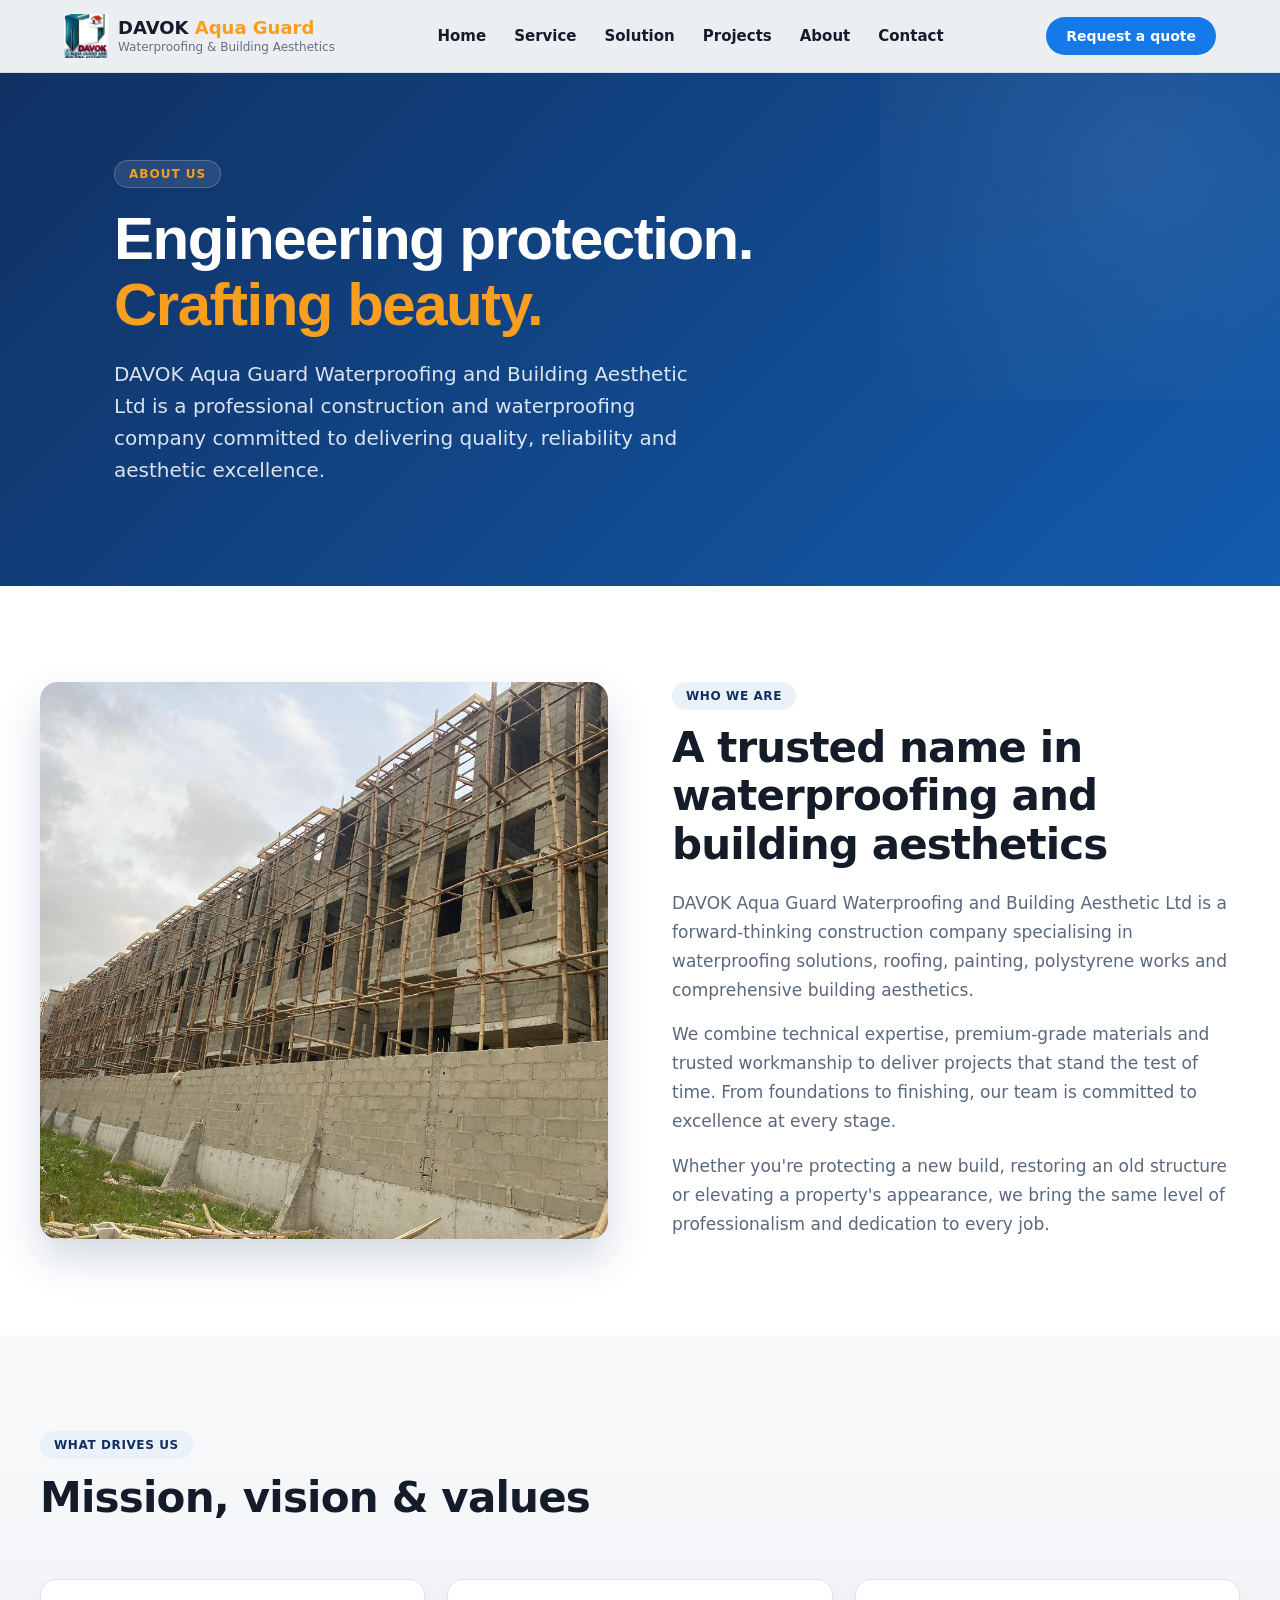
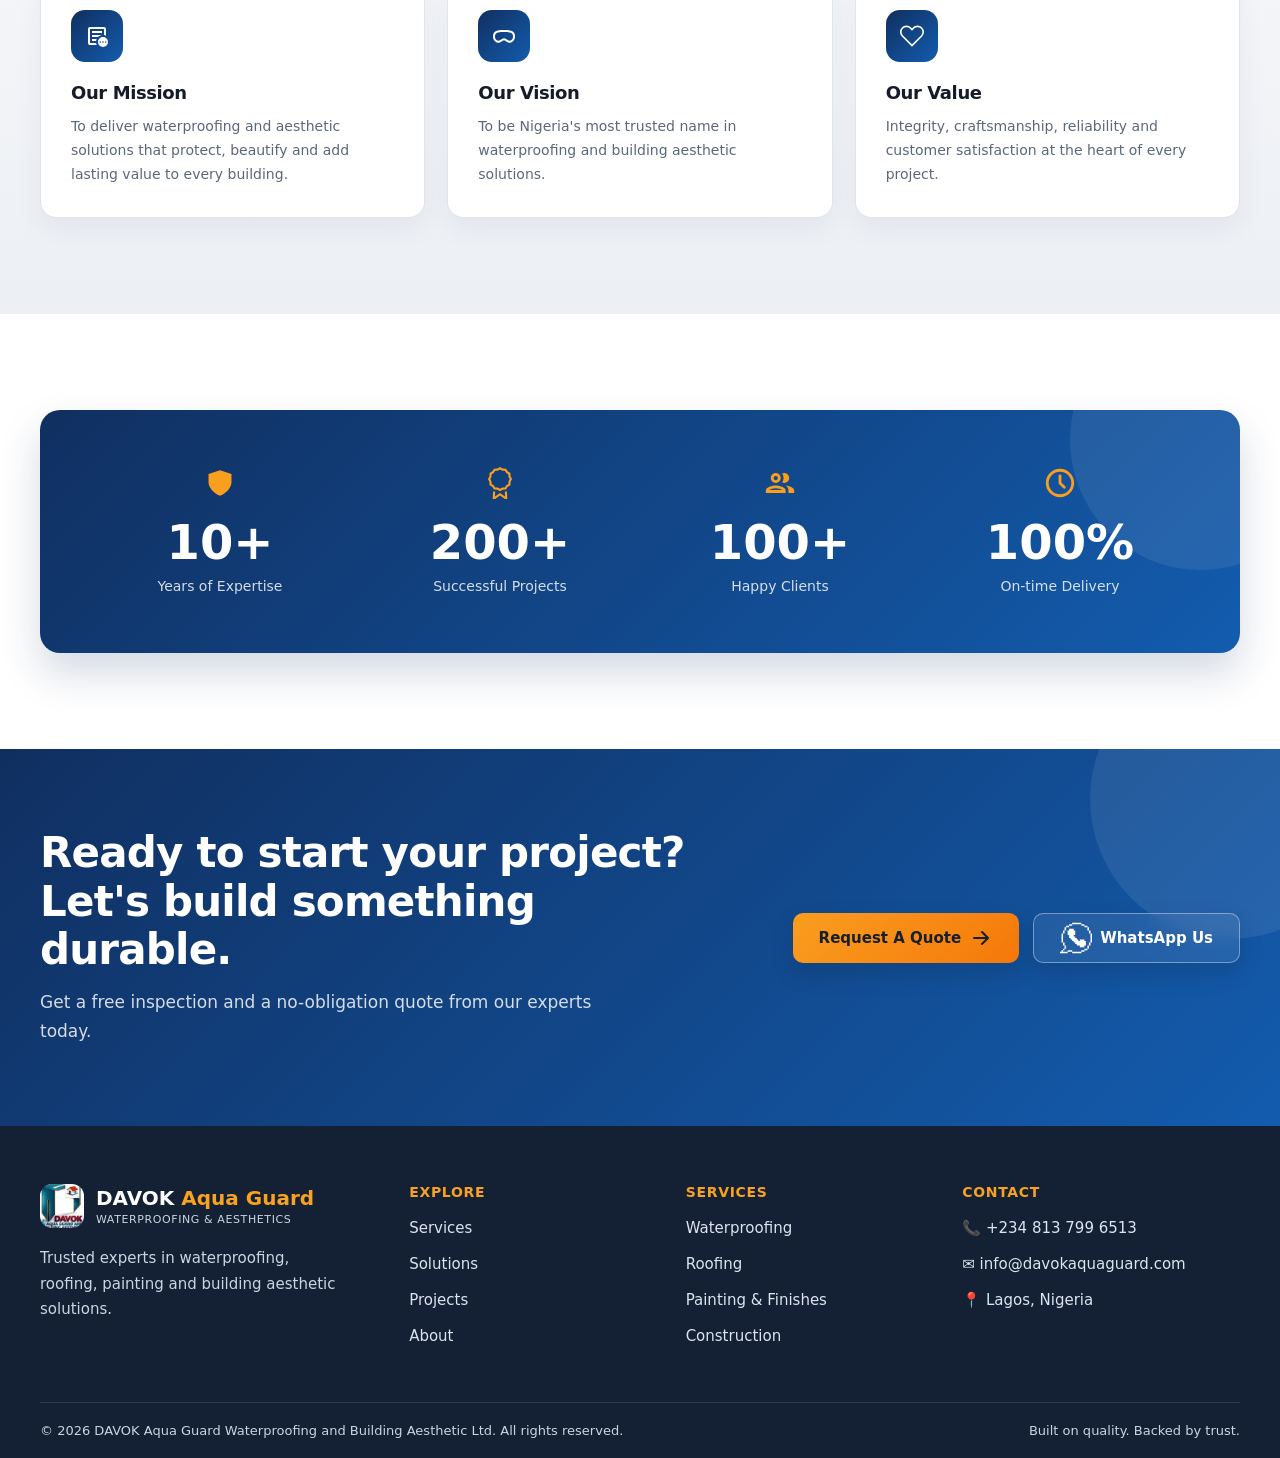
==== about.html @ 0ac73924 "Add files via upload" ====
<!DOCTYPE html>
<html lang="en">
<head>
    <meta charset="UTF-8">
    <meta name="viewport" content="width=device-width, initial-scale=1.0">
    <title>Document</title>
    <link rel="stylesheet" href="home.css">
    <link rel="stylesheet" href="service.css">
    <link rel="stylesheet" href="about.css">
</head>
<body>
     <header class="site_header">
  <div class="header_container">
    <a href="home.html" class="logo_txt">
      <div class="logo">
       <img src="img/WhatsApp Image 2026-04-27 at 08.42.19 (2).jpeg" alt="DAVOK Aqua Guard Logo">
      </div>

      <div class="txt">
        <h4>DAVOK <span>Aqua Guard</span></h4>
        <h5>Waterproofing & Building Aesthetics</h5>
      </div>
    </a>

    <nav class="nav_bar" id="navMenu">
      <a href="index.html">Home</a>
      <a href="service.html">Service</a>
      <a href="solution.html">Solution</a>
      <a href="project.html">Projects</a>
      <a href="about.html">About</a>
      <a href="#">Contact</a>

      <a href="#" class="quote_btn mobile_quote">Request a quote</a>
    </nav>

    <a href="#" class="quote_btn desktop_quote">Request a quote</a>

    <button class="hamburger" id="hamburgerBtn">
      <span></span>
      <span></span>
      <span></span>
    </button>
  </div>
</header>
<!-- Service Secion Heading Text -->
 <section class="service_heading_section">
  <div class="service_heading_container">
    
    <div class="service_txt_heading">
      About us
    </div>

    <h1>
      Engineering protection.
      <span>Crafting beauty.</span>
    </h1>

    <p>
      DAVOK Aqua Guard Waterproofing and Building Aesthetic Ltd is a professional construction and waterproofing company committed to delivering quality, reliability and aesthetic excellence.
    </p>

  </div>
</section>
<!-- Who are we section -->
 <section class="who_are_we_container">
<div class="who_are_container">
  <div class="who_are_we_grid_container">
    <div class="img_container">
      <img src="img/WhatsApp Image 2026-04-27 at 08.39.26.jpeg" alt="">
    </div>
    <div class="who_are_we_txt_div">
      <div class="who_we_inline_txt">
        Who we are
      </div>
      <h2>A trusted name in waterproofing and building aesthetics</h2>
      <div class="txt_who_are_we">
<p>DAVOK Aqua Guard Waterproofing and Building Aesthetic Ltd is a forward-thinking construction company specialising in waterproofing solutions, roofing, painting, polystyrene works and comprehensive building aesthetics.</p>
<p class="special">
  We combine technical expertise, premium-grade materials and trusted workmanship to deliver projects that stand the test of time. From foundations to finishing, our team is committed to excellence at every stage.
</p>
<p class="special">
  Whether you're protecting a new build, restoring an old structure or elevating a property's appearance, we bring the same level of professionalism and dedication to every job.
</p>
      </div>
    </div>
  </div>
</div>
 </section>
 <!-- What drives us section -->
  <section class="what_drive_us">
    <div class="what_drive_us_container">
      <div class="txt_inline_txt">
      <div class="who_we_inline_txt">
        What Drives Us
      </div>
      <h2>Mission, vision & values</h2>
      </div>
      <div class="grid_what_drives_us">
        <div class="what_drives_us_box">
          <div class="icon_box">
            <svg xmlns="http://www.w3.org/2000/svg" width="24" height="24" viewBox="0 0 24 24"><path fill="#fff" d="M15.775 18.525Q16 18.3 16 18t-.225-.525t-.525-.225t-.525.225T14.5 18t.225.525t.525.225t.525-.225m2.75 0q.225-.225.225-.525t-.225-.525T18 17.25t-.525.225t-.225.525t.225.525t.525.225t.525-.225m2.75 0Q21.5 18.3 21.5 18t-.225-.525t-.525-.225t-.525.225T20 18t.225.525t.525.225t.525-.225M5 21q-.825 0-1.413-.587T3 19V5q0-.825.588-1.412T5 3h14q.825 0 1.413.588T21 5v6.7q-.475-.225-.975-.387T19 11.075V5H5v14h6.05q.075.55.238 1.05t.387.95zm0-3v1V5v6.075V11zm2-1h4.075q.075-.525.237-1.025t.363-.975H7zm0-4h6.1q.8-.75 1.787-1.25T17 11.075V11H7zm0-4h10V7H7zm11 14q-2.075 0-3.538-1.462T13 18t1.463-3.537T18 13t3.538 1.463T23 18t-1.463 3.538T18 23"/></svg>
          </div>
          <h3>Our Mission</h3>
          <p>To deliver waterproofing and aesthetic solutions that protect, beautify and add lasting value to every building.</p>
        </div>
        <!-- 2 -->
                 <div class="what_drives_us_box">
          <div class="icon_box">
            <svg xmlns="http://www.w3.org/2000/svg" width="24" height="24" viewBox="0 0 24 24"><path fill="none" stroke="#fff" stroke-linecap="round" stroke-linejoin="round" stroke-width="2" d="M12 7q1.715 0 3.275.104q1.526.101 2.798.42q1.22.304 2.119.909a3.9 3.9 0 0 1 1.328 1.531c.326.657.48 1.48.48 2.466q.002 1.51-.574 2.707q-.562 1.17-1.537 1.848a3.7 3.7 0 0 1-2.16.66q-.764.002-1.382-.21a6 6 0 0 1-1.17-.548a19 19 0 0 1-1.045-.695a9 9 0 0 0-1.001-.63a2.4 2.4 0 0 0-1.13-.301c-.373 0-.75.097-1.132.3q-.475.255-1 .63q-.482.345-1.047.695a5.8 5.8 0 0 1-1.168.548q-.62.212-1.378.21a3.7 3.7 0 0 1-2.165-.659q-.976-.68-1.537-1.848q-.576-1.196-.574-2.709c-.004-.98.15-1.802.477-2.46a3.9 3.9 0 0 1 1.33-1.531q.9-.604 2.12-.907a16 16 0 0 1 2.8-.423Q10.287 7 12 7"/></svg>
          </div>
          <h3>Our Vision</h3>
          <p>To be Nigeria's most trusted name in waterproofing and building aesthetic solutions.</p>
        </div>
        <!-- 3 -->
                 <div class="what_drives_us_box">
          <div class="icon_box">
           <svg xmlns="http://www.w3.org/2000/svg" width="15" height="15" viewBox="0 0 15 15"><path fill="#fff" d="m7.5 13.5l-.354.354a.5.5 0 0 0 .708 0zM1.536 7.536l-.354.353zm5-5l-.354.353zM7.5 3.5l-.354.354a.5.5 0 0 0 .708 0zm.964-.964l-.353-.354zm-.61 10.61L1.889 7.182l-.707.707l5.964 5.965zm5.257-5.964l-5.965 5.964l.708.708l5.964-5.965zM6.182 2.889l.964.965l.708-.708l-.965-.964zm1.672.965l.964-.965l-.707-.707l-.965.964zM10.964 1c-1.07 0-2.096.425-2.853 1.182l.707.707A3.04 3.04 0 0 1 10.964 2zM14 5.036c0 .805-.32 1.577-.89 2.146l.708.707A4.04 4.04 0 0 0 15 5.036zm1 0A4.036 4.036 0 0 0 10.964 1v1A3.036 3.036 0 0 1 14 5.036zM4.036 2c.805 0 1.577.32 2.146.89l.707-.708A4.04 4.04 0 0 0 4.036 1zM1 5.036A3.036 3.036 0 0 1 4.036 2V1A4.036 4.036 0 0 0 0 5.036zm.89 2.146A3.04 3.04 0 0 1 1 5.036H0c0 1.07.425 2.096 1.182 2.853z"/></svg>
          </div>
          <h3>Our Value</h3>
          <p>Integrity, craftsmanship, reliability and customer satisfaction at the heart of every project.</p>
        </div>
        <!--  -->
      </div>
    </div>
  </section>
  <!-- Years in the industry Section -->
   <section class="y_n_t_industry_section">
    <div class="y_n_t_industry_container">
      <div class="rounded_container">
        <div class="grid_rounded_container">
          <div class="text_centre">
            <svg xmlns="http://www.w3.org/2000/svg" width="34" height="34" viewBox="0 0 24 24"><path fill="#fa9e1e" d="M3.9 5.6L12 3v18c-5.786-2.4-8.1-7-8.1-9.6zm16.2 0L12 3v18c5.786-2.4 8.1-7 8.1-9.6z"/></svg>
            <div class="_txt">
              10+
            </div>
            <div class="discription">
              Years of Expertise
            </div>
          </div>
          <!-- 2 -->
                     <div class="text_centre">
            <svg xmlns="http://www.w3.org/2000/svg" width="34" height="34" viewBox="0 0 512 512"><path fill="#fa9e1e" d="m328.375 384l3.698 74.999l-75.862-52.719l-76.287 52.769L183.625 384h-32.039l-5.522 112h36.692l73.413-50.78L329.242 496h36.694l-5.522-112zm87.034-229.086l-2.194-48.054L372.7 80.933l-25.932-40.519l-48.055-2.2L256 16.093l-42.713 22.126l-48.055 2.2L139.3 80.933L98.785 106.86l-2.194 48.054l-22.127 42.714l22.127 42.715l2.2 48.053l40.509 25.927l25.928 40.52l48.055 2.195L256 379.164l42.713-22.126l48.055-2.195l25.928-40.52l40.518-25.923l2.195-48.053l22.127-42.715Zm-31.646 76.949L382 270.377l-32.475 20.78l-20.78 32.475l-38.515 1.76L256 343.125l-34.234-17.733l-38.515-1.76l-20.78-32.475L130 270.377l-1.759-38.514l-17.741-34.235l17.737-34.228L130 124.88l32.471-20.78l20.78-32.474l38.515-1.76L256 52.132l34.234 17.733l38.515 1.76l20.78 32.474L382 124.88l1.759 38.515l17.741 34.233Z"/></svg>
            <div class="_txt">
              200+
            </div>
            <div class="discription">
              Successful Projects
            </div>
          </div>
          <!-- 3 -->
                     <div class="text_centre">
            <svg xmlns="http://www.w3.org/2000/svg" width="34px" height="34px" viewBox="0 0 24 24"><path fill="#fa9e1e" d="M9 13.75c-2.34 0-7 1.17-7 3.5V19h14v-1.75c0-2.33-4.66-3.5-7-3.5M4.34 17c.84-.58 2.87-1.25 4.66-1.25s3.82.67 4.66 1.25zM9 12c1.93 0 3.5-1.57 3.5-3.5S10.93 5 9 5S5.5 6.57 5.5 8.5S7.07 12 9 12m0-5c.83 0 1.5.67 1.5 1.5S9.83 10 9 10s-1.5-.67-1.5-1.5S8.17 7 9 7m7.04 6.81c1.16.84 1.96 1.96 1.96 3.44V19h4v-1.75c0-2.02-3.5-3.17-5.96-3.44M15 12c1.93 0 3.5-1.57 3.5-3.5S16.93 5 15 5c-.54 0-1.04.13-1.5.35c.63.89 1 1.98 1 3.15s-.37 2.26-1 3.15c.46.22.96.35 1.5.35"/></svg>
            <div class="_txt">
              100+
            </div>
            <div class="discription">
              Happy Clients
            </div>
          </div>
          <!-- 4 -->
                     <div class="text_centre">
            <svg xmlns="http://www.w3.org/2000/svg" width="34px" height="34px" viewBox="0 0 24 24"><g fill="none"><path d="m12.593 23.258l-.011.002l-.071.035l-.02.004l-.014-.004l-.071-.035q-.016-.005-.024.005l-.004.01l-.017.428l.005.02l.01.013l.104.074l.015.004l.012-.004l.104-.074l.012-.016l.004-.017l-.017-.427q-.004-.016-.017-.018m.265-.113l-.013.002l-.185.093l-.01.01l-.003.011l.018.43l.005.012l.008.007l.201.093q.019.005.029-.008l.004-.014l-.034-.614q-.005-.018-.02-.022m-.715.002a.02.02 0 0 0-.027.006l-.006.014l-.034.614q.001.018.017.024l.015-.002l.201-.093l.01-.008l.004-.011l.017-.43l-.003-.012l-.01-.01z"/><path fill="#fa9e1e" d="M12 2c5.523 0 10 4.477 10 10s-4.477 10-10 10S2 17.523 2 12S6.477 2 12 2m0 2a8 8 0 1 0 0 16a8 8 0 0 0 0-16m0 2a1 1 0 0 1 .993.883L13 7v4.586l2.707 2.707a1 1 0 0 1-1.32 1.497l-.094-.083l-3-3a1 1 0 0 1-.284-.576L11 12V7a1 1 0 0 1 1-1"/></g></svg>
            <div class="_txt">
              100%
            </div>
            <div class="discription">
              On-time Delivery
            </div>
          </div>
        </div>
      </div>
    </div>
   </section>
   <section class="r_t_s_section">
<div class="r_t_s_container">
  <div class="r_t_s_txt_container">
    <h2>Ready to start your project? Let's build something durable.</h2>
    <p>Get a free inspection and a no-obligation quote from our experts today.</p>
  </div>
  <div class="r_t_s_btn_contact_container">
    <a href="#">Request A Quote
      <svg xmlns="http://www.w3.org/2000/svg" width="24" height="24" viewBox="0 0 24 24"><path fill="none" stroke="#171f2b" stroke-linecap="round" stroke-linejoin="round" stroke-width="2" d="M5 12h14m-6 6l6-6m-6-6l6 6"/></svg>
    </a>
        <a href="https://wa.me/2348111880874?text=Hello%20DAVOK%20Aqua%20Guard" class="w_s_us">
          <svg xmlns="http://www.w3.org/2000/svg" width="32" height="32" viewBox="0 0 32 32"><path fill="#171f2b" d="M30.47 11.43H32v9.14h-1.53Zm-1.52 9.14h1.52v3.05h-1.52Zm0-12.19h1.52v3.05h-1.52Zm-1.53 15.24h1.53v3.04h-1.53Zm0-18.29h1.53v3.05h-1.53Zm-3.04 21.33h3.04v1.53h-3.04Zm0-22.85h3.04v1.52h-3.04Zm0 13.71h-4.57v1.53h-1.53v-1.53h-1.52V16h-1.53v-1.53h-1.52v-1.52h1.52V8.38h-1.52V6.85H9.14v1.53H7.61v4.57h1.53V16h1.52v1.52h1.53v1.53h1.52v1.52h1.52v1.52h1.53v1.53h3.05v1.52h4.57v-1.52h1.52v-4.57h-1.52zm-3.05 10.67h3.05v1.52h-3.05Zm0-25.91h3.05v1.53h-3.05Zm-9.14 27.43h9.14v1.53h-9.14Zm0-28.95h9.14v1.52h-9.14ZM7.61 28.19h4.58v1.52H7.61ZM9.14 2.28h3.05v1.53H9.14ZM6.09 3.81h3.05v1.52H6.09Zm-3.05 25.9v-1.52H1.52v1.52H0v1.53h7.61v-1.53zm1.53-6.09h1.52v3.04H4.57Zm0-18.29h1.52v3.05H4.57ZM3.04 26.66h1.53v1.53H3.04Zm0-6.09h1.53v3.05H3.04Zm0-12.19h1.53v3.05H3.04Zm-1.52 3.05h1.52v9.14H1.52Z"/></svg>
           WhatsApp Us 
    </a>
  </div>
</div>
 </section>
 <!-- Footer -->
  <footer class="footer">
  <div class="footer_container">

    <div class="footer_brand">
      <div class="flex_logo">
        <div class="logo_img">
          <img src="img/WhatsApp Image 2026-04-27 at 08.42.19 (2).jpeg" alt="DAVOK Aqua Guard Logo">
        </div>

        <div>
          <h3>DAVOK <span>Aqua Guard</span></h3>
          <p>Waterproofing & Aesthetics</p>
        </div>
      </div>

      <p class="footer_desc">
        Trusted experts in waterproofing, roofing, painting and building aesthetic solutions.
      </p>
    </div>

    <div class="footer_col">
      <h4>Explore</h4>
      <a href="service.html">Services</a>
      <a href="solution.html">Solutions</a>
      <a href="project.html">Projects</a>
      <a href="about.html">About</a>
    </div>

    <div class="footer_col">
      <h4>Services</h4>
      <a href="service.html">Waterproofing</a>
      <a href="service.html">Roofing</a>
      <a href="service.html">Painting & Finishes</a>
      <a href="service.html">Construction</a>
    </div>

    <div class="footer_col">
      <h4>Contact</h4>
      <p>📞 +234 813 799 6513</p>
      <p>✉️ info@davokaquaguard.com</p>
      <p>📍 Lagos, Nigeria</p>
    </div>

  </div>

  <div class="footer_bottom">
    <p>© 2026 DAVOK Aqua Guard Waterproofing and Building Aesthetic Ltd. All rights reserved.</p>
    <p>Built on quality. Backed by trust.</p>
  </div>
</footer>
   <script src="home.js"></script> 
</body>
</html>
---- home.css ----
* {
  margin: 0;
  padding: 0;
  box-sizing: border-box;
}
html, body {
  overflow-x: hidden;
}

a {
  text-decoration: none;
  color: inherit;
}

body {
  font-family: Inter, ui-sans-serif, system-ui, sans-serif;
}

.site_header {
  width: 100%;
  position: fixed;
  top: 0;
  left: 0;
  z-index: 999;
  background: rgb(235, 239, 242);
  backdrop-filter: blur(12px);
  border-bottom: 1px solid rgba(0, 0, 0, 0.08);
}

.header_container {
  max-width: 1200px;
  margin: 0 auto;
  padding: 14px 24px;
  display: flex;
  align-items: center;
  justify-content: space-between;
}

.logo_txt {
  display: flex;
  align-items: center;
  gap: 10px;
}

.logo {
  width: 44px;
  height: 44px;
  border-radius: 50%;
  /* overflow: hidden;  */
  background: rgb(18, 69, 135); 
  display: flex;
  align-items: center;
  justify-content: center;
}

.logo img {
  width: 100%;
  height: 100%;
  object-fit: cover; 
}

.txt h4 {
  font-size: 18px;
  font-weight: 800;
  color: rgb(21, 28, 41);
  line-height: 1.1;
}

.txt h4 span {
  color: rgb(250, 158, 30);
}

.txt h5 {
  font-size: 12px;
  font-weight: 500;
  color: #667085;
  margin-top: 3px;
}

.nav_bar {
  display: flex;
  align-items: center;
  gap: 28px;
}

.nav_bar a {
  font-size: 15px;
  font-weight: 600;
  color: #151c29;
  transition: 0.3s ease;
}

.nav_bar a:hover {
  color: #1579e9;
}

.quote_btn {
  background: #1579e9;
  color: #fff;
  padding: 11px 20px;
  border-radius: 30px;
  font-size: 14px;
  font-weight: 700;
  transition: 0.3s ease;
}

.quote_btn:hover {
  background: #0f5fba;
}

.mobile_quote {
  display: none;
}

.hamburger {
  display: none;
  width: 34px;
  height: 28px;
  border: none;
  background: transparent;
  cursor: pointer;
  flex-direction: column;
  justify-content: space-between;
}

.hamburger span {
  width: 100%;
  height: 3px;
  background: #151c29;
  border-radius: 5px;
  transition: 0.3s ease;
}

/* Mobile */
@media (max-width: 900px) {
  .desktop_quote {
    display: none;
  }

  .hamburger {
    display: flex;
  }

  .nav_bar {
    position: absolute;
    top: 73px;
    left: 0;
    width: 100%;
    background: rgb(235, 239, 242);
    flex-direction: column;
    align-items: flex-start;
    gap: 0;
    padding: 20px 24px;
    border-bottom: 1px solid rgba(0, 0, 0, 0.08);
    transform: translateY(-120%);
    opacity: 0;
    pointer-events: none;
    transition: 0.3s ease;
  }

  .nav_bar.active {
    transform: translateY(0);
    opacity: 1;
    pointer-events: auto;
  }

  .nav_bar a {
    width: 100%;
    padding: 14px 0;
    border-bottom: 1px solid #eee;
  }

  .mobile_quote {
    display: inline-block;
    text-align: center;
    margin-top: 12px;
    border-bottom: none !important;
  }

  .hamburger.active span:nth-child(1) {
    transform: rotate(45deg) translate(8px, 8px);
  }

  .hamburger.active span:nth-child(2) {
    opacity: 0;
  }

  .hamburger.active span:nth-child(3) {
    transform: rotate(-45deg) translate(9px, -9px);
  }
}

@media (max-width: 480px) {
  .header_container {
    padding: 12px 16px;
  }

  .logo {
    width: 38px;
    height: 38px;
  }

  .txt h4 {
    font-size: 15px;
  }

  .txt h5 {
    font-size: 10px;
  }

  .nav_bar {
    top: 64px;
  }
}
/* Section Home Pg */
.hero_section {
  min-height: 90vh;
  background: url("img/WhatsApp Image 2026-04-29 at 21.10.46.jpeg") center/cover no-repeat;
}

.hero_overlay {
  min-height: 90vh;
  background: linear-gradient(
    to right,
    rgba(10, 20, 40, 0.85),
    rgba(10, 20, 40, 0.55),
    rgba(10, 20, 40, 0.2)
  );
  display: flex;
  align-items: center;
}

.hero_content {
  width: 90%;
  max-width: 1100px;
  margin: auto;
  color: #fff;
}

/* SMALL TOP LABEL */
.hero_tag {
  font-size: 12px;
  letter-spacing: 1.5px;
  text-transform: uppercase;
  color: #cbd5e1;
  margin-bottom: 16px;
}

/* MAIN TITLE — FIXED SIZE */
.hero_content h1 {
  font-size: clamp(32px, 4vw, 48px); 
  font-weight: 800;
  line-height: 1.2;
  margin-bottom: 16px;
}

/* SUB TEXT */
.hero_text {
  font-size: 16px;
  max-width: 520px;
  color: #e2e8f0;
  line-height: 1.6;
  margin-bottom: 28px;
}

/* BUTTONS */
.hero_buttons {
  display: flex;
  gap: 12px;
  margin-bottom: 40px;
}

.btn_primary {
  background: #1579e9;
  color: #fff;
  padding: 12px 22px;
  border-radius: 8px;
  font-weight: 600;
  transition: 0.3s;
}

.btn_primary:hover {
  background: #0f5fc0;
}

.btn_secondary {
  border: 1px solid #fff;
  padding: 12px 22px;
  border-radius: 8px;
  color: #fff;
  transition: 0.3s;
}

.btn_secondary:hover {
  background: #25d366;
  border-color: #25d366;
}

/* STATS */
.hero_stats {
  display: flex;
  gap: 40px;
}

.hero_stats h3 {
  font-size: 26px;
  color: #facc15;
}

.hero_stats p {
  font-size: 13px;
  color: #cbd5e1;
}

/* MOBILE */
@media (max-width: 768px) {
  .hero_section,
  .hero_overlay {
    min-height: 100vh;
  }

  .hero_content {
    padding-top: 60px;
  }

  .hero_buttons {
    flex-direction: column;
  }

  .btn_primary,
  .btn_secondary {
    width: 100%;
    text-align: center;
  }

  .hero_stats {
    flex-direction: column;
    gap: 16px;
  }
}
/* what we do section */
.w_t_d_section {
  background: #f8fafc;
  color: rgb(21, 28, 41);
  font-family: Inter, ui-sans-serif, system-ui, sans-serif;
  padding: 90px 0;
}

.w_t_d_div {
  width: min(100% - 40px, 1200px);
  margin: 0 auto;
}

.w_t_d_div_txt {
  max-width: 680px;
  margin-bottom: 42px;
}

.wtd_original_text {
  background: #eaf1f8;
  color: rgb(16, 47, 96);
  display: inline-block;
  font-size: 12px;
  font-weight: 700;
  letter-spacing: 0.6px;
  text-transform: uppercase;
  border-radius: 999px;
  margin-bottom: 12px;
  padding: 6px 14px;
}

.w_t_d_div_txt h2 {
  font-family: "Plus Jakarta Sans", Inter, ui-sans-serif, system-ui, sans-serif;
  font-size: clamp(28px, 4vw, 42px);
  font-weight: 800;
  letter-spacing: -1px;
  line-height: 1.15;
}

.w_t_d_div_txt p {
  color: rgb(90, 104, 124);
  font-size: 16px;
  line-height: 1.7;
  margin-top: 14px;
}

.grid_category {
  display: grid;
  grid-template-columns: repeat(4, 1fr);
  gap: 22px;
}

.box_category_grid {
  background: #fff;
  border-radius: 16px;
  border: 1px solid rgba(217, 223, 232, 0.8);
  box-shadow: 0 10px 28px rgba(15, 23, 42, 0.05);
  padding: 28px;
  transition: 0.3s ease;
}

.box_category_grid:hover {
  transform: translateY(-6px);
  box-shadow: 0 18px 40px rgba(15, 23, 42, 0.1);
  border-color: rgba(21, 121, 233, 0.35);
}

.svg_img {
  width: 52px;
  height: 52px;
  display: grid;
  place-items: center;
  background: linear-gradient(135deg, rgb(16, 47, 96), rgb(19, 92, 174));
  border-radius: 14px;
  margin-bottom: 22px;
}

.box_category_grid h3 {
  font-family: "Plus Jakarta Sans", Inter, ui-sans-serif, system-ui, sans-serif;
  font-size: 20px;
  font-weight: 700;
  line-height: 1.35;
  margin-bottom: 10px;
}

.box_category_grid p {
  color: rgb(90, 104, 124);
  font-size: 14px;
  line-height: 1.65;
}

.box_category_grid a {
  display: inline-flex;
  align-items: center;
  gap: 6px;
  color: rgb(16, 47, 96);
  margin-top: 22px;
  font-weight: 700;
  font-size: 14px;
  transition: 0.3s ease;
}

.box_category_grid a svg {
  transition: 0.3s ease;
}

.box_category_grid a:hover {
  color: #1579e9;
}

.box_category_grid a:hover svg {
  transform: translateX(4px);
}

/* Tablet */
@media (max-width: 1100px) {
  .grid_category {
    grid-template-columns: repeat(2, 1fr);
  }
}

/* Mobile */
@media (max-width: 650px) {
  .w_t_d_section {
    padding: 65px 0;
  }

  .w_t_d_div {
    width: min(100% - 28px, 1200px);
  }

  .w_t_d_div_txt {
    margin-bottom: 30px;
  }

  .grid_category {
    grid-template-columns: 1fr;
    gap: 18px;
  }

  .box_category_grid {
    padding: 24px;
  }

  .svg_img {
    width: 48px;
    height: 48px;
  }
}
/* Quality Backed By Trust Section */
.q_b_b_t_section {
  /* background: linear-gradient(180deg, #f9fafb 0%, #eef2f7 100%); */
  padding: 96px 0;
  font-family: Inter, ui-sans-serif, system-ui, sans-serif;
}

.grid_container_quality {
  width: min(100% - 40px, 1200px);
  margin: 0 auto;
  display: grid;
  grid-template-columns: 1fr 1fr;
  align-items: center;
  gap: 64px;
}

.q_b_b_t_container {
  padding: 0;
}

.q_b_b_t_original_text {
  background: #eaf1f8;
  color: rgb(16, 47, 96);
  display: inline-block;
  font-size: 12px;
  font-weight: 700;
  letter-spacing: 0.6px;
  text-transform: uppercase;
  border-radius: 999px;
  margin-bottom: 14px;
  padding: 6px 14px;
}

.q_b_b_t_div_txt h2 {
  color: #151c29;
  font-family: "Plus Jakarta Sans", Inter, ui-sans-serif, system-ui, sans-serif;
  font-size: clamp(30px, 4vw, 46px);
  font-weight: 800;
  line-height: 1.15;
  letter-spacing: -1px;
  max-width: 560px;
}

.q_b_b_t_div_txt p {
  font-size: 16px;
  color: rgb(90, 104, 124);
  line-height: 1.7;
  margin-top: 18px;
  max-width: 560px;
}

.list_w_w_d {
  margin-top: 28px;
  list-style: none;
  display: grid;
  gap: 14px;
}

.list_w_w_d li {
  display: flex;
  align-items: flex-start;
  gap: 12px;
  color: rgb(21, 28, 41);
  font-size: 15px;
  line-height: 1.6;
}

.list_w_w_d li svg {
  flex-shrink: 0;
  margin-top: 2px;
}

.w_w_d_a_tag {
  display: inline-flex;
  align-items: center;
  justify-content: center;
  gap: 8px;
  margin-top: 34px;
  padding: 13px 28px;
  color: #fff;
  background: rgb(16, 47, 96);
  border-radius: 10px;
  font-size: 15px;
  font-weight: 700;
  transition: 0.3s ease;
}

.w_w_d_a_tag:hover {
  background: #1579e9;
  transform: translateY(-3px);
}

.w_w_d_a_tag svg {
  transition: 0.3s ease;
}

.w_w_d_a_tag:hover svg {
  transform: translateX(4px);
}

/* RIGHT GRID */
.grid_quality {
  display: grid;
  grid-template-columns: repeat(2, 1fr);
  gap: 20px;
}

.grid_quality_box {
  background: #fff;
  border: 1px solid rgba(217, 223, 232, 0.9);
  box-shadow: 0 12px 30px rgba(15, 23, 42, 0.06);
  color: rgb(21, 28, 41);
  padding: 26px;
  border-radius: 16px;
  transition: 0.3s ease;
}

.grid_quality_box:hover {
  transform: translateY(-6px);
  box-shadow: 0 18px 45px rgba(15, 23, 42, 0.1);
  border-color: rgba(249, 158, 31, 0.5);
}

.quality_icon {
  display: grid;
  place-items: center;
  background: rgba(249, 158, 31, 0.15);
  border-radius: 12px;
  margin-bottom: 18px;
  height: 46px;
  width: 46px;
}

.grid_quality_box h3 {
  font-family: "Plus Jakarta Sans", Inter, ui-sans-serif, system-ui, sans-serif;
  font-size: 17px;
  font-weight: 700;
  letter-spacing: -0.3px;
  line-height: 1.35;
  margin-bottom: 8px;
}

.grid_quality_box p {
  color: rgb(90, 104, 124);
  font-size: 14px;
  line-height: 1.65;
}

/* TABLET */
@media (max-width: 1000px) {
  .grid_container_quality {
    grid-template-columns: 1fr;
    gap: 44px;
  }

  .q_b_b_t_div_txt h2,
  .q_b_b_t_div_txt p {
    max-width: 720px;
  }
}

/* MOBILE */
@media (max-width: 650px) {
  .q_b_b_t_section {
    padding: 70px 0;
  }

  .grid_container_quality {
    width: min(100% - 28px, 1200px);
    gap: 36px;
  }

  .q_b_b_t_div_txt h2 {
    font-size: 30px;
  }

  .q_b_b_t_div_txt p {
    font-size: 15px;
  }

  .grid_quality {
    grid-template-columns: repeat(2,1fr);
  }

  .grid_quality_box {
    padding: 24px;
  }

  .w_w_d_a_tag {
    width: 100%;
  }
}
/* Recent Project Home Section */
.recent_project {
  background: linear-gradient(180deg, #f9fafb 0%, #eef2f7 100%);
  padding: 90px 0;
  font-family: Inter, ui-sans-serif, system-ui, sans-serif;
}

.recent_project_container {
  width: min(100% - 40px, 1200px);
  margin: 0 auto;
}

.recent_project_text_heading {
  max-width: 760px;
  margin-bottom: 50px;
}

.recent_project_txt {
  background: #eaf1f8;
  color: rgb(16, 47, 96);
  display: inline-block;
  font-size: 12px;
  font-weight: 700;
  letter-spacing: 0.6px;
  line-height: 16px;
  margin-bottom: 12px;
  padding: 6px 14px;
  border-radius: 999px;
  text-transform: uppercase;
}

.recent_project_text_heading h2 {
  color: rgb(21, 28, 41);
  font-family: "Plus Jakarta Sans", Inter, ui-sans-serif, system-ui, sans-serif;
  font-size: clamp(30px, 4vw, 46px);
  font-weight: 800;
  letter-spacing: -1px;
  line-height: 1.15;
}

.recent_project_text_heading p {
  color: rgb(90, 104, 124);
  font-size: 16px;
  line-height: 1.7;
  margin-top: 14px;
  max-width: 650px;
}

/* PROJECT GRID */
.project_img_present {
  display: grid;
  grid-template-columns: 2fr 1fr 1fr;
  gap: 18px;
}

.project_img {
  position: relative;
  min-height: 240px;
  overflow: hidden;
  border-radius: 18px;
  background: #d9dfe8;
  box-shadow: 0 12px 30px rgba(15, 23, 42, 0.08);
}

.project_img.big {
  grid-row: span 2;
  min-height: 520px;
}

.project_img img {
  width: 100%;
  height: 100%;
  object-fit: cover;
  display: block;
  transition: 0.45s ease;
}

.project_img::after {
  content: "";
  position: absolute;
  inset: 0;
  background: linear-gradient(
    to top,
    rgba(0, 0, 0, 0.72),
    rgba(0, 0, 0, 0.18),
    transparent
  );
  z-index: 1;
}

.txt_in_img {
  position: absolute;
  left: 18px;
  right: 18px;
  bottom: 18px;
  color: #fff;
  z-index: 2;
}

.txt_in_img p {
  font-size: 12px;
  font-weight: 600;
  opacity: 0.85;
  margin-bottom: 4px;
}

.txt_in_img h4 {
  font-size: 18px;
  font-weight: 800;
  line-height: 1.3;
}

.project_img.big .txt_in_img h4 {
  font-size: 24px;
}

.project_img:hover img {
  transform: scale(1.06);
}

/* BUTTON */
.v_a_projects {
  width: fit-content;
  margin: 36px auto 0;
  display: flex;
  align-items: center;
  justify-content: center;
  gap: 10px;
  background: #fff;
  color: #171f2b;
  border: 1px solid rgb(217, 223, 232);
  border-radius: 10px;
  padding: 14px 26px;
  font-weight: 700;
  transition: 0.3s ease;
}

.v_a_projects svg {
  transition: 0.3s ease;
}

.v_a_projects:hover {
  background: rgb(16, 47, 96);
  color: #fff;
  border-color: rgb(16, 47, 96);
  transform: translateY(-3px);
}

.v_a_projects:hover svg path {
  stroke: #fff;
}

.v_a_projects:hover svg {
  transform: translateX(4px);
}

/* TABLET */
@media (max-width: 950px) {
  .recent_project {
    padding: 75px 0;
  }

  .project_img_present {
    grid-template-columns: repeat(2, 1fr);
  }

  .project_img.big {
    grid-column: span 2;
    grid-row: auto;
    min-height: 380px;
  }

  .project_img {
    min-height: 260px;
  }
}

/* MOBILE */
@media (max-width: 600px) {
  .recent_project {
    padding: 65px 0;
  }

  .recent_project_container {
    width: min(100% - 28px, 1200px);
  }

  .recent_project_text_heading {
    margin-bottom: 32px;
  }

  .recent_project_text_heading h2 {
    font-size: 30px;
  }

  .recent_project_text_heading p {
    font-size: 15px;
  }

  /* ✅ 2 BY 2 GRID */
  .project_img_present {
    grid-template-columns: repeat(2, 1fr);
    gap: 14px;
  }

  /* make big image behave like others */
  .project_img.big {
    grid-column: span 2; /* still full width at top */
    min-height: 260px;
  }

  .project_img {
    min-height: 180px;
  }

  .project_img.big .txt_in_img h4 {
    font-size: 20px;
  }

  .v_a_projects {
    width: 100%;
  }
}
/* Ready To Start Section Styling */
.r_t_s_section {
  background: linear-gradient(135deg, rgb(16, 47, 96), rgb(19, 92, 174));
  font-family: Inter, ui-sans-serif, system-ui, sans-serif;
  padding: 80px 0;
  position: relative;
  overflow: hidden;
  color: #fff;
}

.r_t_s_section::before {
  content: "";
  position: absolute;
  width: 280px;
  height: 280px;
  right: -90px;
  top: -90px;
  background: rgba(255, 255, 255, 0.08);
  border-radius: 50%;
}

.r_t_s_container {
  width: min(100% - 40px, 1200px);
  margin: 0 auto;
  display: grid;
  grid-template-columns: 1.3fr 1fr;
  align-items: center;
  gap: 40px;
  position: relative;
  z-index: 2;
}

.r_t_s_txt_container {
  max-width: 680px;
}

.r_t_s_txt_container h2 {
  font-family: "Plus Jakarta Sans", Inter, ui-sans-serif, system-ui, sans-serif;
  font-size: clamp(28px, 4vw, 42px);
  font-weight: 800;
  letter-spacing: -0.8px;
  line-height: 1.15;
  color: #fff;
}

.r_t_s_txt_container p {
  color: rgba(255, 255, 255, 0.82);
  font-size: 17px;
  line-height: 1.7;
  margin-top: 14px;
  max-width: 560px;
}

.r_t_s_btn_contact_container {
  display: flex;
  justify-content: flex-end;
  gap: 14px;
  flex-wrap: wrap;
}

.r_t_s_btn_contact_container a {
  height: 50px;
  padding: 0 26px;
  display: inline-flex;
  align-items: center;
  justify-content: center;
  gap: 8px;
  border-radius: 10px;
  font-size: 15px;
  font-weight: 700;
  box-shadow: 0 10px 24px rgba(0, 0, 0, 0.12);
  transition: 0.3s ease;
}

.r_t_s_btn_contact_container a:first-child {
  background: linear-gradient(135deg, rgb(249, 158, 31), rgb(245, 120, 10));
  color: #171f2b;
}

.r_t_s_btn_contact_container a:first-child:hover {
  transform: translateY(-3px);
  box-shadow: 0 14px 30px rgba(0, 0, 0, 0.18);
}

.w_s_us {
  background: rgba(255, 255, 255, 0.08) !important;
  color: #fff;
  backdrop-filter: blur(8px);
  border: 1px solid rgba(255, 255, 255, 0.38);
}

.w_s_us svg path {
  fill: #fff;
}

.w_s_us:hover {
  background: rgba(255, 255, 255, 0.18) !important;
  transform: translateY(-3px);
}

/* Tablet */
@media (max-width: 900px) {
  .r_t_s_section {
    padding: 70px 0;
  }

  .r_t_s_container {
    grid-template-columns: 1fr;
    text-align: center;
  }

  .r_t_s_txt_container,
  .r_t_s_txt_container p {
    margin-left: auto;
    margin-right: auto;
  }

  .r_t_s_btn_contact_container {
    justify-content: center;
  }
}

/* Mobile */
@media (max-width: 600px) {
  .r_t_s_section {
    padding: 60px 0;
  }

  .r_t_s_container {
    width: min(100% - 28px, 1200px);
    gap: 30px;
  }

  .r_t_s_txt_container h2 {
    font-size: 28px;
  }

  .r_t_s_txt_container p {
    font-size: 15px;
  }

  .r_t_s_btn_contact_container {
    flex-direction: column;
  }

  .r_t_s_btn_contact_container a {
    width: 100%;
  }
}
/* Footer */
.footer {
  background: #142034;
  color: #fff;
  font-family: Inter, ui-sans-serif, system-ui, sans-serif;
}

.footer_container {
  width: min(100% - 40px, 1200px);
  margin: 0 auto;
  display: grid;
  grid-template-columns: 1.4fr 1fr 1fr 1.2fr;
  gap: 45px;
  padding: 58px 0 42px;
}

.flex_logo {
  display: flex;
  align-items: center;
  gap: 12px;
  margin-bottom: 18px;
}

.logo_img {
  width: 44px;
  height: 44px;
  border-radius: 12px;
  background: #1e3b69;
  display: flex;
  align-items: center;
  justify-content: center;
  overflow: hidden;
}

.logo_img img {
  width: 100%;
  height: 100%;
  object-fit: cover;
}

.footer_brand h3 {
  font-size: 20px;
  font-weight: 800;
  line-height: 1.1;
}

.footer_brand h3 span {
  color: #f9a21f;
}

.footer_brand .flex_logo p {
  font-size: 11px;
  text-transform: uppercase;
  letter-spacing: 0.6px;
  color: #cbd5e1;
  margin-top: 4px;
}

.footer_desc {
  max-width: 300px;
  color: #cbd5e1;
  font-size: 15px;
  line-height: 1.7;
}

.footer_col h4 {
  color: #f9a21f;
  font-size: 14px;
  text-transform: uppercase;
  margin-bottom: 16px;
  letter-spacing: 0.7px;
}

.footer_col a,
.footer_col p {
  display: block;
  color: #dbe4ef;
  font-size: 15px;
  font-weight: 500;
  margin-bottom: 12px;
  line-height: 1.6;
}

.footer_col a {
  transition: 0.3s ease;
}

.footer_col a:hover {
  color: #f9a21f;
  transform: translateX(4px);
}

.footer_bottom {
  width: min(100% - 40px, 1200px);
  margin: 0 auto;
  padding: 20px 0;
  border-top: 1px solid rgba(255, 255, 255, 0.12);
  display: flex;
  justify-content: space-between;
  gap: 16px;
}

.footer_bottom p {
  color: #cbd5e1;
  font-size: 13px;
}

/* Tablet */
@media (max-width: 900px) {
  .footer_container {
    grid-template-columns: repeat(2, 1fr);
  }

  .footer_bottom {
    flex-direction: column;
  }
}

/* Mobile */
@media (max-width: 600px) {
  .footer_container {
    width: min(100% - 28px, 1200px);
    grid-template-columns: 1fr;
    gap: 32px;
    padding: 48px 0 34px;
  }

  .footer_bottom {
    width: min(100% - 28px, 1200px);
  }
}
---- service.css ----
* {
  margin: 0;
  padding: 0;
  box-sizing: border-box;
}
html, body {
  overflow-x: hidden;
}

a {
  text-decoration: none;
  color: inherit;
}

body {
  font-family: Inter, ui-sans-serif, system-ui, sans-serif;
}
.service_heading_section {
  background: linear-gradient(135deg, rgb(16, 47, 96), rgb(19, 92, 174));
  font-family: Inter, ui-sans-serif, system-ui, sans-serif;
  padding: 160px 0 100px;
  position: relative;
  overflow: hidden;
}

/* subtle overlay glow */
.service_heading_section::before {
  content: "";
  position: absolute;
  width: 500px;
  height: 500px;
  background: radial-gradient(circle, rgba(255,255,255,0.08), transparent);
  top: -100px;
  right: -100px;
}

.service_heading_container {
  max-width: 1100px;
  margin: 0 auto;
  padding: 0 24px;
}

/* small badge */
.service_txt_heading {
  backdrop-filter: blur(6px);
  -webkit-backdrop-filter: blur(6px);
  background-color: rgba(255, 255, 255, 0.1);
  border: 1px solid rgba(255, 255, 255, 0.2);
  border-radius: 9999px;
  color: rgb(249, 158, 31);
  display: inline-block;
  font-size: 12px;
  font-weight: 600;
  letter-spacing: 1px;
  margin-bottom: 18px;
  padding: 6px 14px;
  text-transform: uppercase;
}

/* heading */
.service_heading_container h1 {
  font-family: "Plus Jakarta Sans", Inter, sans-serif;
  font-size: 60px;
  font-weight: 600;
  letter-spacing: -1.5px;
  line-height: 1.1;
  max-width: 850px;
  color: #fff;
}

.service_heading_container h1 span {
  color: rgb(249, 158, 31);
}

/* paragraph */
.service_heading_container p {
  font-size: 20px;
  line-height: 1.6;
  margin-top: 20px;
  max-width: 600px;
  color: rgba(255, 255, 255, 0.85);
}

/* 🔥 RESPONSIVE */
@media (max-width: 768px) {
  .service_heading_section {
    padding: 120px 0 60px;
  }

  .service_heading_container h1 {
    font-size: 38px;
    line-height: 1.2;
  }

  .service_heading_container p {
    font-size: 16px;
  }
}
/* WaterProof Section */
.waterproof_section{
  font-family: Inter, ui-sans-serif, system-ui, sans-serif;
  color:rgb(21, 28, 41);
  line-height: 24px;
  padding: 96px 0px;  
}
.waterproof_container{
  padding: 0px 24px;
}
.flex_heading_txt_div{
  align-items: flex-start;
  color: rgb(21, 28, 41);
  gap: 20px;
  display: flex;
  font-family: Inter, ui-sans-serif, system-ui, sans-serif;
  line-height: 24px;
}
.a_waterproofing_letter{
   align-items: center;
   background-image: linear-gradient(135deg, rgb(16, 47, 96), rgb(19, 92, 174));
   border-radius: 10px;
   -moz-border-radius: 10px;
   -ms-border-radius: 10px;
   -o-border-radius: 10px;
   -webkit-border-radius: 10px;
   border: 0px solid rgb(217, 223, 232);
   color: rgb(255, 255, 255);
   display: grid;
   font-family: "Plus Jakarta Sans", Inter, sans-serif;
   font-size: 24px;
   font-weight: 700;
   justify-content: center;
   height: 56px;
   width: 56px;
   flex-shrink: 0;
}
.waterproof_letter_txt_div h2{
   font-family: "Plus Jakarta Sans", Inter, sans-serif;
   font-size: 36px;
   color: rgb(21, 28, 41);
   font-weight: 700;
   letter-spacing: -0.9px;
   line-height: 40px;
}
.waterproof_letter_txt_div p{
  color: rgb(90, 104, 124);
  font-size: 18px;
  margin-top: 8px;
  max-width: 672px;
}
.box_category_waterproofing {
  display: grid;
  grid-template-columns: repeat(2, minmax(0, 1fr));
  gap: 24px;
  margin-top: 32px;
}

.box_cate_waterproofing {
  background: #fff;
  border: 1px solid rgba(217, 223, 232, 0.8);
  border-radius: 18px;
  padding: 30px;
  color: rgb(21, 28, 41);
  font-family: Inter, ui-sans-serif, system-ui, sans-serif;
  box-shadow: 0 10px 30px rgba(16, 47, 96, 0.06);
  transition: 0.3s ease;
}

.box_cate_waterproofing:hover {
  transform: translateY(-6px);
  box-shadow: 0 18px 45px rgba(16, 47, 96, 0.12);
  border-color: rgba(249, 158, 31, 0.45);
}

.icon_box {
  width: 54px;
  height: 54px;
  display: flex;
  align-items: center;
  justify-content: center;
  background: rgba(249, 158, 31, 0.14);
  border-radius: 14px;
  margin-bottom: 22px;
}

.icon_box svg {
  width: 30px;
  height: 30px;
}

.box_cate_waterproofing h3 {
  color: rgb(21, 28, 41);
  font-family: "Plus Jakarta Sans", Inter, sans-serif;
  font-size: 21px;
  font-weight: 700;
  letter-spacing: -0.4px;
  line-height: 1.35;
}

.box_cate_waterproofing p {
  color: rgb(90, 104, 124);
  font-size: 15px;
  line-height: 1.7;
  margin-top: 10px;
}

.cate_ {
  list-style: none;
  margin-top: 22px;
  padding: 0;
  display: grid;
  gap: 12px;
}

.cate_ li {
  display: flex;
  align-items: flex-start;
  gap: 10px;
  color: rgb(21, 28, 41);
  font-size: 14px;
  line-height: 1.5;
}

.cate_ li svg {
  width: 18px;
  height: 18px;
  flex-shrink: 0;
  margin-top: 2px;
}

.cart_space {
  margin: 0;
}

/* responsive */
@media (max-width: 768px) {
  .box_category_waterproofing {
    grid-template-columns: 1fr;
    gap: 18px;
  }

  .box_cate_waterproofing {
    padding: 24px;
    border-radius: 16px;
  }

  .box_cate_waterproofing h3 {
    font-size: 19px;
  }

  .box_cate_waterproofing p {
    font-size: 14px;
  }
}
/* Building Section */
.building_section {
  font-family: Inter, ui-sans-serif, system-ui, sans-serif;
  color: rgb(21, 28, 41);
  line-height: 24px;
  padding: 96px 0px;
  background-image: linear-gradient(rgb(249, 250, 251), rgb(236, 239, 244));
}

.building_container {
  padding: 0px 24px;
}

.flex_heading_txt_div {
  align-items: flex-start;
  color: rgb(21, 28, 41);
  gap: 20px;
  display: flex;
  font-family: Inter, ui-sans-serif, system-ui, sans-serif;
  line-height: 24px;
}

.a_building_letter {
  align-items: center;
  background-image: linear-gradient(135deg, rgb(16, 47, 96), rgb(19, 92, 174));
  border-radius: 10px;
  border: 0px solid rgb(217, 223, 232);
  color: rgb(255, 255, 255);
  display: grid;
  font-family: "Plus Jakarta Sans", Inter, sans-serif;
  font-size: 24px;
  font-weight: 700;
  justify-content: center;
  height: 56px;
  width: 56px;
  flex-shrink: 0;
}

.building_letter_txt_div h2 {
  font-family: "Plus Jakarta Sans", Inter, sans-serif;
  font-size: 36px;
  color: rgb(21, 28, 41);
  font-weight: 700;
  letter-spacing: -0.9px;
  line-height: 40px;
}

.building_letter_txt_div p {
  color: rgb(90, 104, 124);
  font-size: 18px;
  margin-top: 8px;
  max-width: 672px;
}

/* GRID - 3 COLUMNS */
.box_category_building {
  display: grid;
  grid-template-columns: repeat(3, minmax(0, 1fr));
  gap: 24px;
  margin-top: 32px;
}

/* CARD STYLE */
.box_cate_waterproofing {
  background: #fff;
  border: 1px solid rgba(217, 223, 232, 0.8);
  border-radius: 18px;
  padding: 30px;
  color: rgb(21, 28, 41);
  font-family: Inter, ui-sans-serif, system-ui, sans-serif;
  box-shadow: 0 10px 30px rgba(16, 47, 96, 0.06);
  transition: 0.3s ease;
}

.box_cate_waterproofing:hover {
  transform: translateY(-6px);
  box-shadow: 0 18px 45px rgba(16, 47, 96, 0.12);
  border-color: rgba(249, 158, 31, 0.45);
}

.icon_box {
  width: 54px;
  height: 54px;
  display: flex;
  align-items: center;
  justify-content: center;
  background: rgba(249, 158, 31, 0.14);
  border-radius: 14px;
  margin-bottom: 22px;
}

.icon_box svg {
  width: 30px;
  height: 30px;
}

.box_cate_waterproofing h3 {
  color: rgb(21, 28, 41);
  font-family: "Plus Jakarta Sans", Inter, sans-serif;
  font-size: 21px;
  font-weight: 700;
  letter-spacing: -0.4px;
  line-height: 1.35;
}

.box_cate_waterproofing p {
  color: rgb(90, 104, 124);
  font-size: 15px;
  line-height: 1.7;
  margin-top: 10px;
}

.cate_ {
  list-style: none;
  margin-top: 22px;
  padding: 0;
  display: grid;
  gap: 12px;
}

.cate_ li {
  display: flex;
  align-items: flex-start;
  gap: 10px;
  color: rgb(21, 28, 41);
  font-size: 14px;
  line-height: 1.5;
}

.cate_ li svg {
  width: 18px;
  height: 18px;
  flex-shrink: 0;
  margin-top: 2px;
}

.cart_space {
  margin: 0;
}

/* RESPONSIVE */
@media (max-width: 1024px) {
  .box_category_building {
    grid-template-columns: repeat(2, minmax(0, 1fr));
  }
}

@media (max-width: 768px) {
  .building_section {
    padding: 72px 0px;
  }

  .box_category_building {
    grid-template-columns: 1fr;
    gap: 18px;
  }

  .box_cate_waterproofing {
    padding: 24px;
    border-radius: 16px;
  }

  .box_cate_waterproofing h3 {
    font-size: 19px;
  }

  .box_cate_waterproofing p {
    font-size: 14px;
  }
}
---- about.css ----
.who_are_we_container {
  font-family: Inter, ui-sans-serif, system-ui, sans-serif;
  padding: 96px 0;
  background: #fff;
}

.who_are_container {
  width: min(100% - 40px, 1200px);
  margin: 0 auto;
}

.who_are_we_grid_container {
  display: grid;
  grid-template-columns: 1fr 1fr;
  gap: 64px;
  color: rgb(21, 28, 41);
  align-items: stretch;
}

.img_container {
  border-radius: 18px;
  box-shadow: 0 20px 40px rgba(16, 47, 96, 0.18);
  overflow: hidden;
}

.img_container img {
 width: 100%;
  height: 100%;
  object-fit: cover;
}

.who_we_inline_txt {
  display: inline-block;
  background: #eaf1f8;
  color: rgb(16, 47, 96);
  border-radius: 999px;
  font-size: 12px;
  font-weight: 700;
  letter-spacing: 0.6px;
  line-height: 16px;
  margin-bottom: 14px;
  padding: 6px 14px;
  text-transform: uppercase;
}

.who_are_we_txt_div h2 {
  color: rgb(21, 28, 41);
  font-family: "Plus Jakarta Sans", Inter, ui-sans-serif, system-ui, sans-serif;
  font-size: clamp(30px, 4vw, 42px);
  font-weight: 800;
  letter-spacing: -0.9px;
  line-height: 1.15;
}

.txt_who_are_we {
  color: rgb(90, 104, 124);
  font-size: 17px;
  line-height: 1.7;
  margin-top: 20px;
}

.special {
  margin-top: 16px;
}

/* Tablet */
@media (max-width: 950px) {
  .who_are_we_grid_container {
    grid-template-columns: 1fr;
    gap: 40px;
  }

  .img_container img {
    height: 380px;
  }
}

/* Mobile */
@media (max-width: 600px) {
  .who_are_we_container {
    padding: 65px 0;
  }

  .who_are_container {
    width: min(100% - 28px, 1200px);
  }

  .img_container img {
    height: 280px;
  }

  .who_are_we_txt_div h2 {
    font-size: 30px;
  }

  .txt_who_are_we {
    font-size: 15px;
  }
}
/* What drives us section styling */
.what_drive_us {
  background: linear-gradient(rgb(249, 250, 251), rgb(236, 239, 244));
  font-family: Inter, ui-sans-serif, system-ui, sans-serif;
  padding: 96px 0;
}

.what_drive_us_container {
  width: min(100% - 40px, 1200px);
  margin: 0 auto;
}

/* HEADER */
.txt_inline_txt {
  margin-bottom: 56px;
  max-width: 720px;
}

.txt_inline_txt h2 {
  color: rgb(21, 28, 41);
  font-family: "Plus Jakarta Sans", Inter, ui-sans-serif, system-ui, sans-serif;
  font-size: clamp(30px, 4vw, 42px);
  font-weight: 800;
  letter-spacing: -0.8px;
  line-height: 1.2;
}

/* GRID */
.grid_what_drives_us {
  display: grid;
  grid-template-columns: repeat(3, 1fr);
  gap: 22px;
}

/* CARD */
.what_drives_us_box {
  background: #fff;
  border: 1px solid rgba(217, 223, 232, 0.8);
  border-radius: 16px;
  padding: 30px;
  box-shadow: 0 10px 28px rgba(16, 47, 96, 0.06);
  transition: 0.3s ease;
}

.what_drives_us_box:hover {
  transform: translateY(-6px);
  box-shadow: 0 18px 40px rgba(16, 47, 96, 0.12);
  border-color: rgba(249, 158, 31, 0.4);
}

/* ICON */
.icon_box {
  width: 52px;
  height: 52px;
  display: grid;
  place-items: center;
  background: linear-gradient(135deg, rgb(16, 47, 96), rgb(19, 92, 174));
  border-radius: 14px;
  margin-bottom: 18px;
}

.icon_box svg {
  width: 24px;
  height: 24px;
}

/* TEXT */
.what_drives_us_box h3 {
  color: rgb(21, 28, 41);
  font-family: "Plus Jakarta Sans", Inter, ui-sans-serif, system-ui, sans-serif;
  font-size: 18px;
  font-weight: 700;
  letter-spacing: -0.4px;
  line-height: 1.4;
}

.what_drives_us_box p {
  color: rgb(90, 104, 124);
  font-size: 14px;
  line-height: 1.7;
  margin-top: 10px;
}
/* Tablet */
@media (max-width: 900px) {
  .grid_what_drives_us {
    grid-template-columns: repeat(2, 1fr);
  }
}

/* Mobile */
@media (max-width: 600px) {
  .what_drive_us {
    padding: 65px 0;
  }

  .what_drive_us_container {
    width: min(100% - 28px, 1200px);
  }

  .txt_inline_txt {
    margin-bottom: 36px;
  }

  .grid_what_drives_us {
    grid-template-columns: 1fr;
    gap: 16px;
  }

  .what_drives_us_box {
    padding: 24px;
  }

  .what_drives_us_box h3 {
    font-size: 17px;
  }

  .what_drives_us_box p {
    font-size: 13px;
  }
}
/* Years in the industry section styling */
.y_n_t_industry_section {
  font-family: Inter, ui-sans-serif, system-ui, sans-serif;
  padding: 96px 0;
  background: #fff;
}

.y_n_t_industry_container {
  width: min(100% - 40px, 1200px);
  margin: 0 auto;
}

.rounded_container {
  background: linear-gradient(135deg, rgb(16, 47, 96), rgb(19, 92, 174));
  box-shadow: 0 20px 40px rgba(16, 47, 96, 0.18);
  padding: 56px;
  border-radius: 20px;
  overflow: hidden;
  position: relative;
}

.rounded_container::before {
  content: "";
  position: absolute;
  width: 260px;
  height: 260px;
  top: -100px;
  right: -90px;
  background: rgba(255, 255, 255, 0.08);
  border-radius: 50%;
}

.grid_rounded_container {
  position: relative;
  z-index: 2;
  display: grid;
  grid-template-columns: repeat(4, 1fr);
  gap: 32px;
}

.text_centre {
  text-align: center;
  color: #fff;
}

.text_centre svg {
  margin-bottom: 12px;
}

._txt {
  color: #fff;
  font-size: clamp(34px, 4vw, 48px);
  font-weight: 800;
  line-height: 1.1;
}

.discription {
  color: rgba(255, 255, 255, 0.82);
  font-size: 14px;
  line-height: 1.5;
  margin-top: 8px;
}

/* Tablet */
@media (max-width: 900px) {
  .grid_rounded_container {
    grid-template-columns: repeat(2, 1fr);
  }

  .rounded_container {
    padding: 46px 32px;
  }
}

/* Mobile */
@media (max-width: 600px) {
  .y_n_t_industry_section {
    padding: 65px 0;
  }

  .y_n_t_industry_container {
    width: min(100% - 28px, 1200px);
  }

  .grid_rounded_container {
    grid-template-columns: repeat(2, 1fr);
    gap: 28px 18px;
  }

  .rounded_container {
    padding: 36px 18px;
    border-radius: 18px;
  }

  ._txt {
    font-size: 32px;
  }

  .discription {
    font-size: 13px;
  }
}
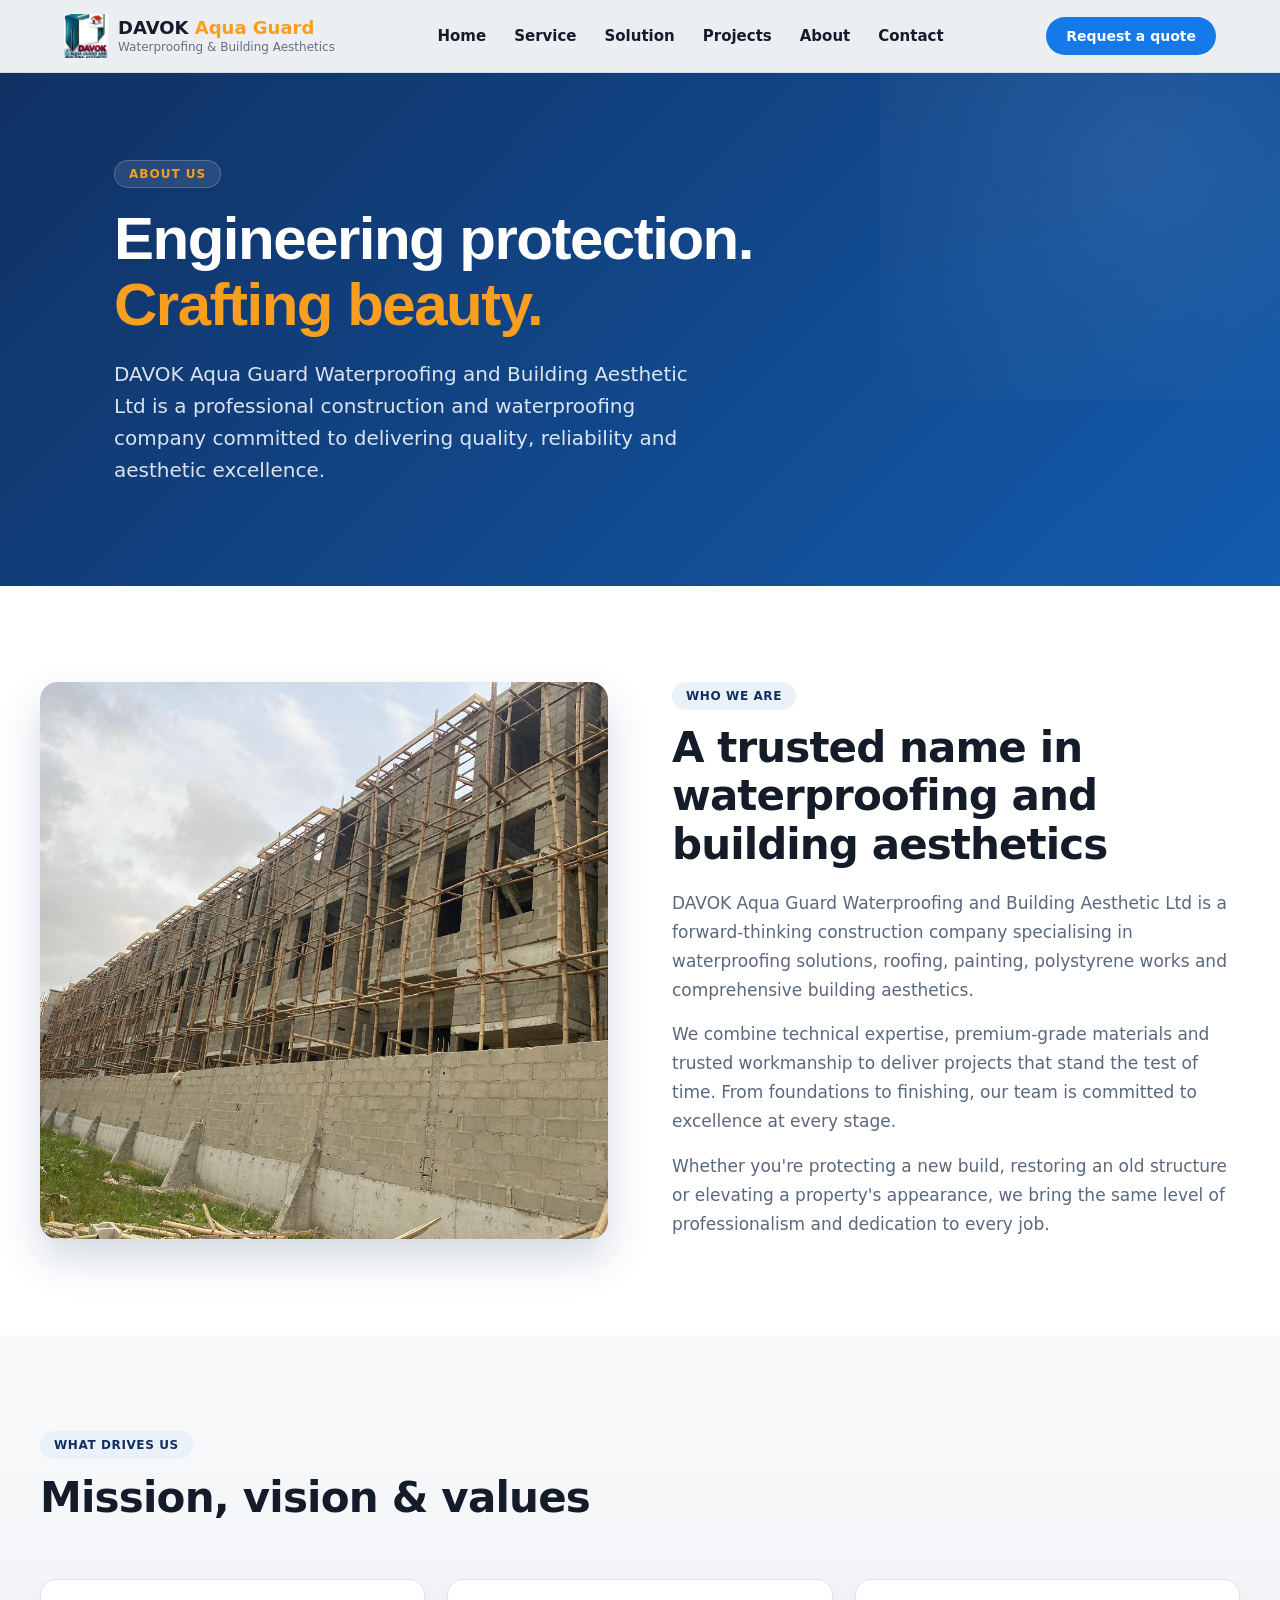
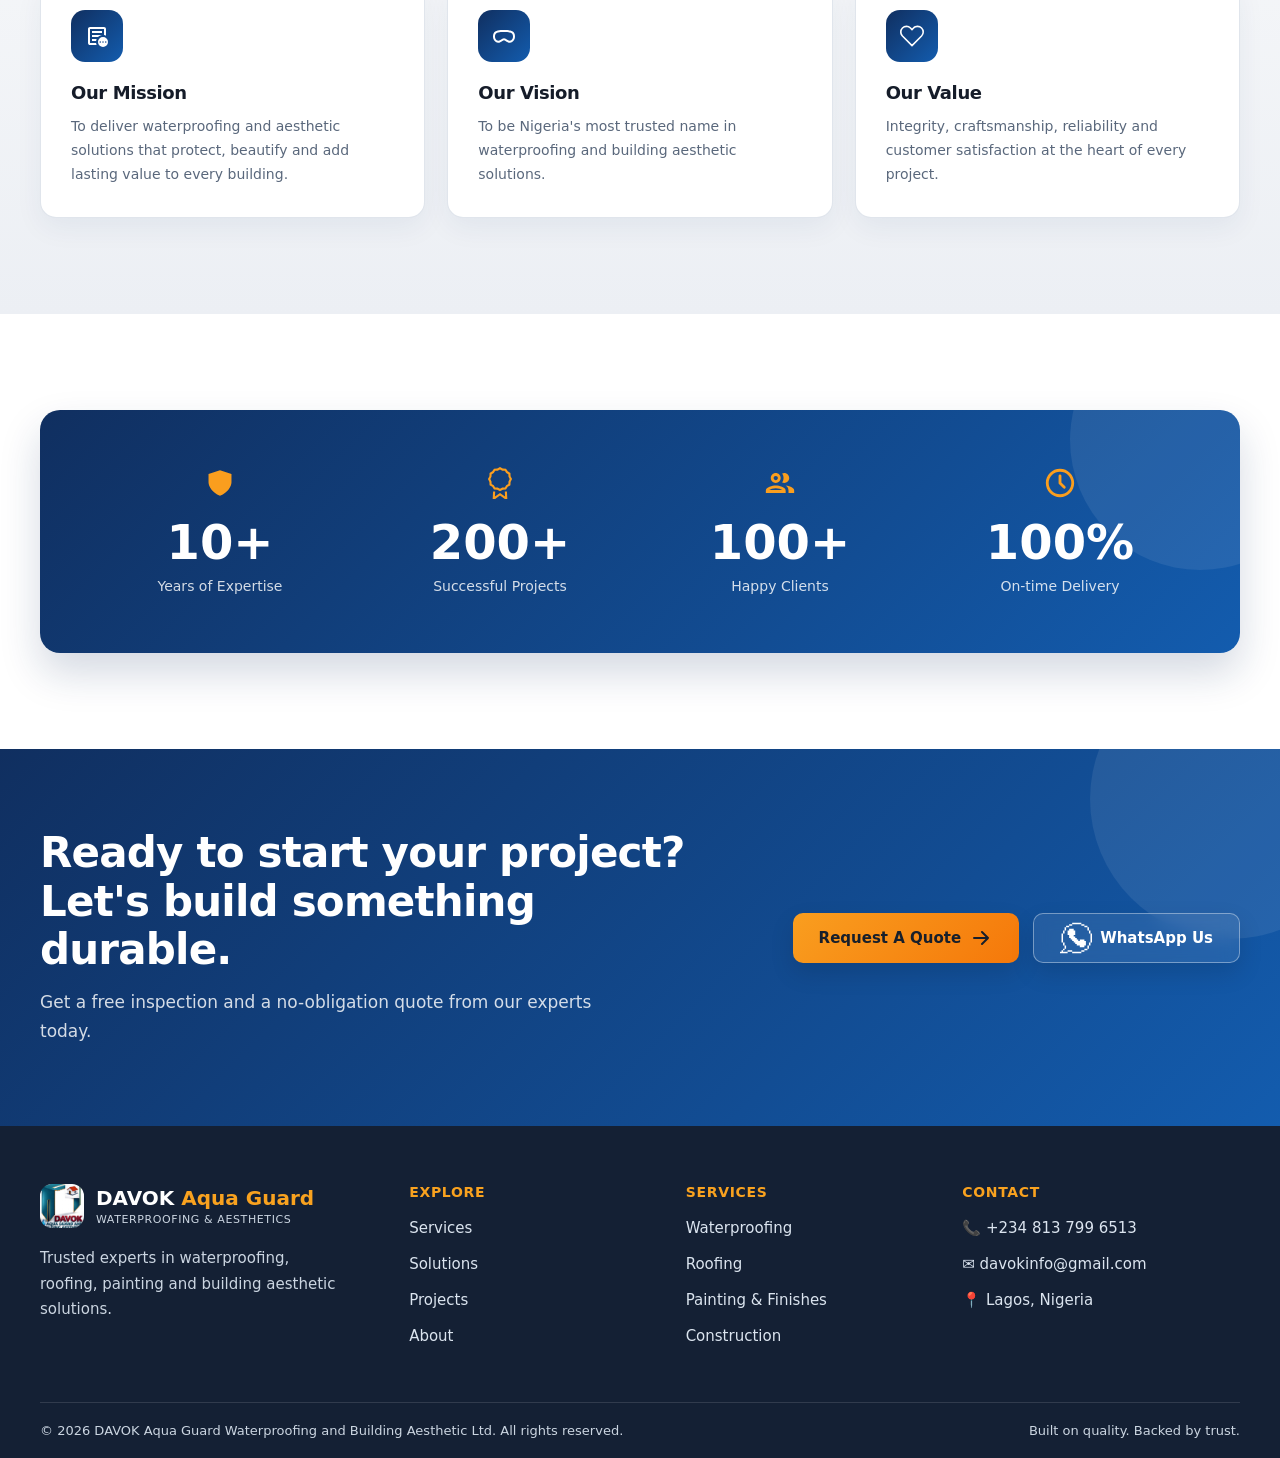
==== commit 02f007d8: "Add files via upload" ====
--- a/about.html
+++ b/about.html
@@ -3,7 +3,7 @@
 <head>
     <meta charset="UTF-8">
     <meta name="viewport" content="width=device-width, initial-scale=1.0">
-    <title>Document</title>
+    <title>About Us | Davok Aqua Guard</title>
     <link rel="stylesheet" href="home.css">
     <link rel="stylesheet" href="service.css">
     <link rel="stylesheet" href="about.css">
@@ -28,7 +28,7 @@
       <a href="solution.html">Solution</a>
       <a href="project.html">Projects</a>
       <a href="about.html">About</a>
-      <a href="#">Contact</a>
+      <a href="contact.html">Contact</a>
 
       <a href="#" class="quote_btn mobile_quote">Request a quote</a>
     </nav>
@@ -228,7 +228,7 @@
     <div class="footer_col">
       <h4>Contact</h4>
       <p>📞 +234 813 799 6513</p>
-      <p>✉️ info@davokaquaguard.com</p>
+      <p>✉️ davokinfo@gmail.com</p>
       <p>📍 Lagos, Nigeria</p>
     </div>
 
--- a/home.css
+++ b/home.css
@@ -334,11 +334,25 @@
   }
 
   .hero_stats {
-    flex-direction: column;
-    gap: 16px;
-  }
-}
-/* what we do section */
+    flex-direction: row;
+    justify-content: space-between;
+    gap: 12px;
+    flex-wrap: nowrap;
+  }
+
+  .hero_stats div {
+    flex: 1;
+  }
+
+  .hero_stats h3 {
+    font-size: 24px;
+  }
+
+  .hero_stats p {
+    font-size: 12px;
+    line-height: 1.3;
+  }
+}/* what we do section */
 .w_t_d_section {
   background: #f8fafc;
   color: rgb(21, 28, 41);
